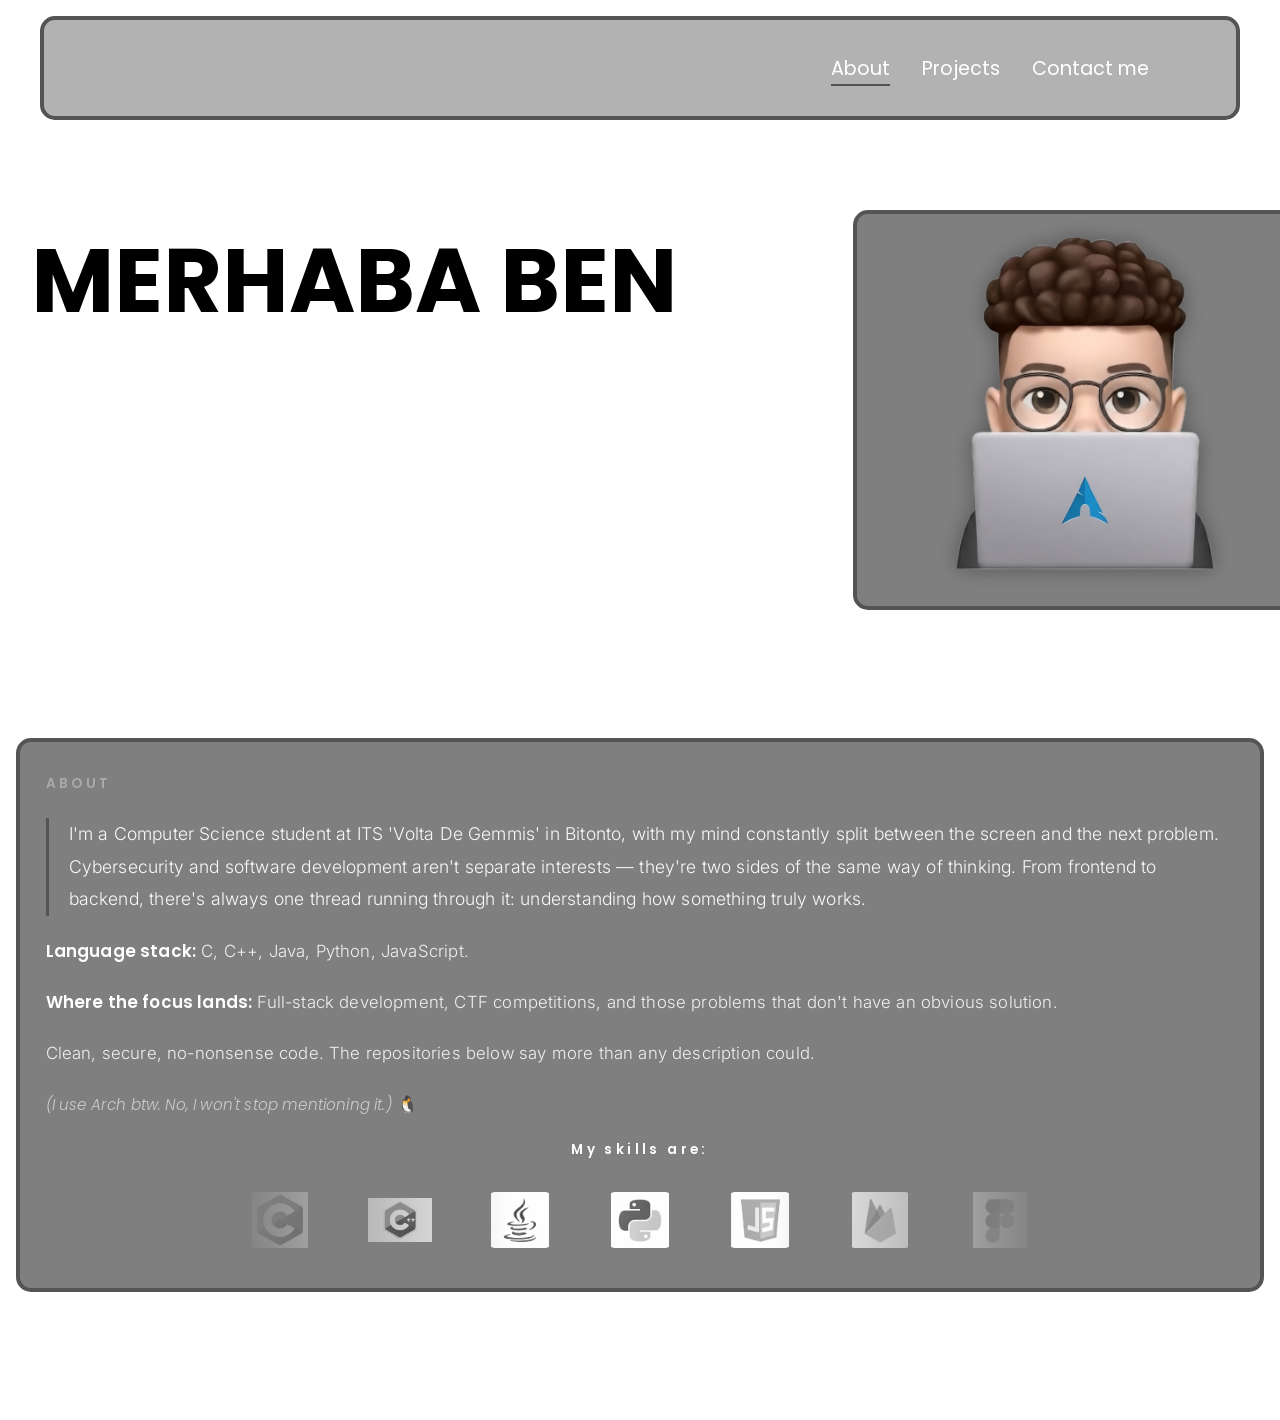
==== index.html @ 6392d59a "Add files via upload" ====
<!DOCTYPE html>
<html lang="en">
<head>
    <meta charset="UTF-8">
    <meta name="viewport" content="width=device-width, initial-scale=1.0">
    <title>Domenico's Portfolio</title>
    <link rel="stylesheet" href="home/style.css">
</head>
<body>
    <video id="video-bg" src="video_Backround.mp4" autoplay muted loop></video>
    <header>
        <div class="contenitore">
            <a href="" class="foto-profilo" data-cursore="mano">
                <img src="home/immagineFinale.png" alt="foto del mio Profilo" class="nav-foto-profilo">
            </a>
            <nav>
                <ul data-cursore="mano">
                    <li><a href="#about" class="attivo">About</a></li>
                    <li><a href="projects/projects.html">Projects</a></li>
                    <li><a href="contact/contact.html">Contact me</a></li>
                </ul>
            </nav>
        </div>
    </header>
    <main data-cursore="scendi" class="elemento">
        <div class="contenitore-principale">
            <div id="saluto">
                <div id="parole">
                    <div class="parola">MERHABA BEN</div>
                    <div class="parola">OI, EU SOU</div>
                    <div class="parola">HALLO, ICH BIN</div>
                    <div class="parola">BONJOUR JE SUIS</div>
                    <div class="parola">HOLA SOY</div>
                    <div class="parola">HELLO I'M</div>
                    <div class="parola">CIAO SONO</div>
                </div>
                <div id="nome">DOMENICO<span id="a-capo"></span>SAVINO!</div>
            </div>
            <div class="immagine-main">                
                <img src="home/immagineFinale.png" alt="foto del mio Profilo" class="foto-profilo-main">
            </div>
        </div>
    </main>
    <div class="cursori">
        <img src="/cursors/cursor-svgrepo-com.svg" alt="cursore" class="cursore">
    </div>
    <section id="about" class="elemento">
        <h3>ABOUT</h3>
        <p>I'm a Computer Science student at ITS 'Volta De Gemmis' in Bitonto, with my mind constantly split between the screen and the next problem. Cybersecurity and software development aren't separate interests — they're two sides of the same way of thinking. From frontend to backend, there's always one thread running through it: understanding how something truly works.</p>
        <p><strong>Language stack:</strong> C, C++, Java, Python, JavaScript.</p>
        <p><strong>Where the focus lands:</strong> Full-stack development, CTF competitions, and those problems that don't have an obvious solution.</p>
        <p>Clean, secure, no-nonsense code. The repositories below say more than any description could.</p>
        <p><em>(I use Arch btw. No, I won't stop mentioning it.)</em> 🐧</p>
        <h3>My skills are:</h3>
        <div class="scroller">
            <div class="scroller-interno">
                <img src="home/fotoC.png" alt="Logo C">
                <img src="home/c++.png" alt="Logo C++">
                <img src="home/java.png" alt="Logo Java">
                <img src="home/python.png" alt="Logo Python">
                <img src="home/js.png" alt="Logo JavaScript">
                <img src="home/firebase.png" alt="Logo Firebase">
                <img src="home/figma.png" alt="Logo Figma">
                <img src="home/tailwind-css-logo.webp" alt="Logo Tailwind CSS">
                <img src="home/HTML.webp" alt="Logo HTML">
                <img src="home/CSS.webp" alt="Logo CSS">
            </div>
            <div aria-hidden class="scroller-interno">
                <img src="home/fotoC.png" alt="Logo C">
                <img src="home/c++.png" alt="Logo C++">
                <img src="home/java.png" alt="Logo Java">
                <img src="home/python.png" alt="Logo Python">
                <img src="home/js.png" alt="Logo JavaScript">
                <img src="home/firebase.png" alt="Logo Firebase">
                <img src="home/figma.png" alt="Logo Figma">
                <img src="home/tailwind-css-logo.webp" alt="Logo Tailwind CSS">
                <img src="home/HTML.webp" alt="Logo HTML">
                <img src="home/CSS.webp" alt="Logo CSS">
            </div>
        </div>
    </section>
    <script src="home/script.js"></script>
</body>
</html>
---- home/style.css ----
@import url('https://fonts.googleapis.com/css2?family=Inter:wght@300;400;700&family=Poppins:wght@600;800&display=swap');

* {
   margin: 0;
   padding: 0;
   box-sizing: border-box;
   font-family: "Poppins", sans-serif;
   cursor: none;
}

::-webkit-scrollbar {
    display: none;
}

html, body {
    -ms-overflow-style: none;
    scrollbar-width: none;
}

::selection {
    color: #fff;
    background-color: #545454;
}

#video-bg {
   position: fixed;
   width: 100%;
   height: 100%;
   object-fit: cover;
   z-index: -1;
   top: 0;
   left: 0;
}

header{
   display: flex;
   justify-content: center;
   position: sticky;
   margin-top: 1rem;
   top: -1rem;
   z-index: 9999;
}

.contenitore {
    max-width: 75rem;
    background-color: rgba(0, 0, 0, 0.3); 
    backdrop-filter: blur(12px);
    -webkit-backdrop-filter: blur(12px);
    border-radius: 0.938rem;
    border: 4px solid #545454;
    width: 100%;
    padding: 1rem 0;
    display: flex;
}

nav {
   width: 90%;
   max-width: 1200px;
   height: 4rem;
   display: flex;
   justify-content:flex-end;
   align-items: center;
}

.foto-profilo{
   padding-left: 2rem;
}

.nav-foto-profilo {
   border-radius: 50%;
   border: 3px solid #545454;
   width: 4rem;
   object-fit: cover;
   display: none;
}

.nav-foto-profilo.animata {
    display: block;
    animation: apparizione 0.6s cubic-bezier(0.34, 1.56, 0.64, 1) forwards;
}

ul {
    list-style-type: none;
    display: flex;
    gap: 2rem;
}

ul a {
    text-decoration: none;
    color: #fff;
    font-size: 1.2rem;
    transition: opacity 0.3s ease;
}

ul a:hover { opacity: 0.8; }

ul a.attivo {
    border-bottom: 2px solid #545454;
    padding-bottom: 2px;
}

.contenitore-principale{
   z-index: 9999;
   padding-top: 10vh;
   padding-left: 5vw;
   display: flex;
   justify-content: center;
}

#saluto {
   text-transform: uppercase;
   font-size:90px;
   margin-left: -1.5rem;
   font-weight:bold;
   width: fit-content;
}

#parole {
   height: 150px;
   overflow: hidden;   
}

#nome {
   width: fit-content;
   text-transform: uppercase;
   font-size: 120px;
   font-weight: bold;
   color: #fff;
   line-height: 1;
}

#a-capo {
   display: block;
}

.parola{
   background-color: #fff;
   width: fit-content;
   padding: 4px 12px;
   border-radius: 0.938rem;
   height: 141px;
   margin-bottom: 141px;
   white-space: nowrap;
}

#parole .parola:first-child{
   animation: show 10s linear infinite;
}

.foto-profilo-main {
   filter: drop-shadow(0 0 10px #545454);
   width: 27.5rem;
   height: 27.5rem;
   margin-top: -7%;
   margin-left: 2%;
   transition: filter 0.4s ease, transform 0.4s ease;
}

.immagine-main{
   border: 4px solid #545454;
   background-color: rgba(0, 0, 0, 0.5);
   height: 25rem;
   border-radius: 0.938rem;
   margin-left: 2%;
}

.foto-profilo-main:hover {
   transform: scale(1.03);
   filter: drop-shadow(0 0 25px rgba(255, 255, 255, 0.4));
}

.cursori{
   top:0;
   left: 0;
   position: fixed;
   z-index: 10000;
   pointer-events: none;
   opacity: 0;
   transition: opacity 500ms ease;
}

body:hover > .cursori{
   opacity: 1;
}

.cursore {
   transition: opacity 200ms ease;
}

.cursore.cambia {
   opacity: 0;
}

.elemento {
    opacity: 0;
    transform: translateY(50px);
    transition: all 0.8s ease;
}

.elemento.visibile{
    opacity: 1;
    transform: translateY(0);
}

#about {
    background-color: rgba(0, 0, 0, 0.5);
    border-radius: 0.938rem;
    border: 4px solid #545454;
    max-width: 78rem;
    margin: 8rem auto;
    padding: 2rem 2%;
    display: flex;
    flex-direction: column;
    gap: 1.25rem;
    scroll-margin-top: 6rem;
}

#about h3 {
    font-family: "Poppins", sans-serif;
    font-size: 0.85rem;
    font-weight: 600;
    letter-spacing: 0.25em;
    color: #aaa;
    margin-bottom: 0.25rem;
}

#about p {
    font-family: "Inter", sans-serif;
    font-size: 1.05rem;
    font-weight: 300;
    line-height: 1.85;
    color: rgba(255, 255, 255, 0.88);
    letter-spacing: 0.01em;
}

#about p:first-of-type{
    font-size: 1.1rem;
    color: rgba(255, 255, 255, 0.95);
    border-left: 3px solid #545454;
    padding-left: 1.25rem;
}

#about strong {
    font-family: "Poppins", sans-serif;
    font-weight: 600;
    color: #fff;
}

#about em {
    font-style: italic;
    color: rgba(255, 255, 255, 0.6);
    font-size: 0.95rem;
}

#about h3:last-of-type {
    color: #fff;
    text-align: center;
}

.scroller {
    display: flex;
    overflow: hidden;
    width: 100%;
    max-width: 50rem;
    margin: 0 auto;
    -webkit-mask-image: linear-gradient(
        to right,
        transparent,
        rgba(0, 0, 0, 1),
        rgba(0, 0, 0, 1),
        transparent
    );
    mask-image: linear-gradient(
        to right,
        transparent,
        rgba(0, 0, 0, 1),
        rgba(0, 0, 0, 1),
        transparent
    );
}

.scroller-interno {
    display: flex;
    gap: 2.5rem;
    align-items: center;
    animation: scorrimento 20s infinite linear;
    padding-right: 2.5rem;
}

.scroller-interno img {
    flex: 0 0 5rem;
    border-radius: 0.938rem;
    height: 4.5rem;
    width: 4.5rem;
    object-fit: contain;
    padding: 0.5rem;
    filter: grayscale(100%);
    transition: filter 0.3s ease, transform 0.3s ease;
}

.scroller-interno img:hover {
    filter: grayscale(0%);
    transform: scale(1.1);
}

@media (max-width: 1024px) {
    #about {
        margin: 3rem 1.5rem;
        padding: 2.5rem 2rem;
    }
}

@media (max-width: 768px) {
    #about {
        margin: 2rem 1rem;
        padding: 2rem 1.5rem;
        gap: 1rem;
    }

    #about p {
        font-size: 0.97rem;
        line-height: 1.75;
    }

    #about p:first-of-type {
        font-size: 1rem;
    }
}

@keyframes scorrimento {
    from {translate: 0;}
    to {translate: -100%;}
}

@keyframes apparizione {
    0%   { transform: scale(0.3); opacity: 0; }
    60%  { transform: scale(1.15); opacity: 1; }
    100% { transform: scale(1); opacity: 1; }
}

@keyframes apparenza-testo {
   from {
       opacity: 0;
       transform: translateY(20px);
   }
   to {
       opacity: 1;
       transform: translateY(0);
   }
}

@keyframes show {
 0% { margin-top: -1974px; }
 2% { margin-top: -1692px; }
 14% { margin-top: -1692px; }
 17% { margin-top: -1410px; }
 28% { margin-top: -1410px; }
 31% { margin-top: -1128px; }
 43% { margin-top: -1128px; }
 46% { margin-top: -846px; }
 57% { margin-top: -846px; }
 60% { margin-top: -564px; }
 71% { margin-top: -564px; }
 74% { margin-top: -282px; }
 85% { margin-top: -282px; }
 88% { margin-top: 0px; }
 99.99% { margin-top: 0px; }
 100% { margin-top: -1974px; }
}


@media (hover: none) and (pointer: coarse) {
   .cursori {
       display: none !important;
   }
   * {
       cursor: auto !important;
   }
}

@media (max-width: 1024px) {
   .contenitore {
       width: 95%;
   }

   .contenitore-principale {
       flex-direction: column;
       align-items: center;
       justify-content: center;
       padding-left: 0;
       padding-top: 5vh;
   }

   #saluto {
       margin-left: 0;
       font-size: 60px;
       display: flex;
       flex-direction: column;
       align-items: center;
   }

   #nome {
       font-size: 80px;
       text-align: center;
       width: 100%;
   }

   #parole {
       height: 100px;
   }

   .parola {
       height: 94px;
       margin-bottom: 94px;
       margin-left: auto;
       margin-right: auto;
       padding: 4px 16px;
   }

   #parole .parola:first-child {
       animation: show-tablet 10s linear infinite;
   }

   .immagine-main {
       margin-left: 0;
       margin-top: 5rem;
       width: 20rem;
       height: 20rem;
       display: flex;
       justify-content: center;
       align-items: center;
   }

   .foto-profilo-main {
       width: 22rem;
       height: 22rem;
       margin-top: 0rem;
       margin-left: 0;
   }
}

@media (max-width: 768px) {
   header {
       margin-top: 0.5rem;
       top: 0;
   }

   .contenitore {
       flex-direction: column;
       align-items: center;
       padding: 1.5rem 1rem;
       gap: 1.5rem;
   }

   .foto-profilo {
       padding-left: 0;
   }

   nav {
       width: 100%;
       justify-content: center;
       height: auto;
   }

   ul {
       gap: 1.2rem;
       flex-wrap: wrap;
       justify-content: center;
   }

   ul a {
       font-size: 1rem;
   }

   .contenitore-principale {
       padding-top: 2vh;
       display: flex;
       justify-content: center;
   }

   #saluto {
       font-size: 36px;
   }

   #nome {
       font-size: 48px;
   }

   #parole {
       height: 60px;
   }

   .parola {
       height: 56px;
       margin-bottom: 56px;
       padding: 2px 12px;
   }

   #parole .parola:first-child {
       animation: show-mobile 10s linear infinite;
   }

   .immagine-main {
       width: 16rem;
       height: 16rem;
       margin-top: 3.5rem;
   }

   .foto-profilo-main {
       width: 18rem;
       height: 18rem;
       margin-top: 0rem;
   }
}

@keyframes show-tablet {
   0% { margin-top: -1316px; }
   2% { margin-top: -1128px; }
   14% { margin-top: -1128px; }
   17% { margin-top: -940px; }
   28% { margin-top: -940px; }
   31% { margin-top: -752px; }
   43% { margin-top: -752px; }
   46% { margin-top: -564px; }
   57% { margin-top: -564px; }
   60% { margin-top: -376px; }
   71% { margin-top: -376px; }
   74% { margin-top: -188px; }
   85% { margin-top: -188px; }
   88% { margin-top: 0px; }
   99.99% { margin-top: 0px; }
   100% { margin-top: -1316px; }
}

@keyframes show-mobile {
   0% { margin-top: -784px; }
   2% { margin-top: -672px; }
   14% { margin-top: -672px; }
   17% { margin-top: -560px; }
   28% { margin-top: -560px; }
   31% { margin-top: -448px; }
   43% { margin-top: -448px; }
   46% { margin-top: -336px; }
   57% { margin-top: -336px; }
   60% { margin-top: -224px; }
   71% { margin-top: -224px; }
   74% { margin-top: -112px; }
   85% { margin-top: -112px; }
   88% { margin-top: 0px; }
   99.99% { margin-top: 0px; }
   100% { margin-top: -784px; }
}
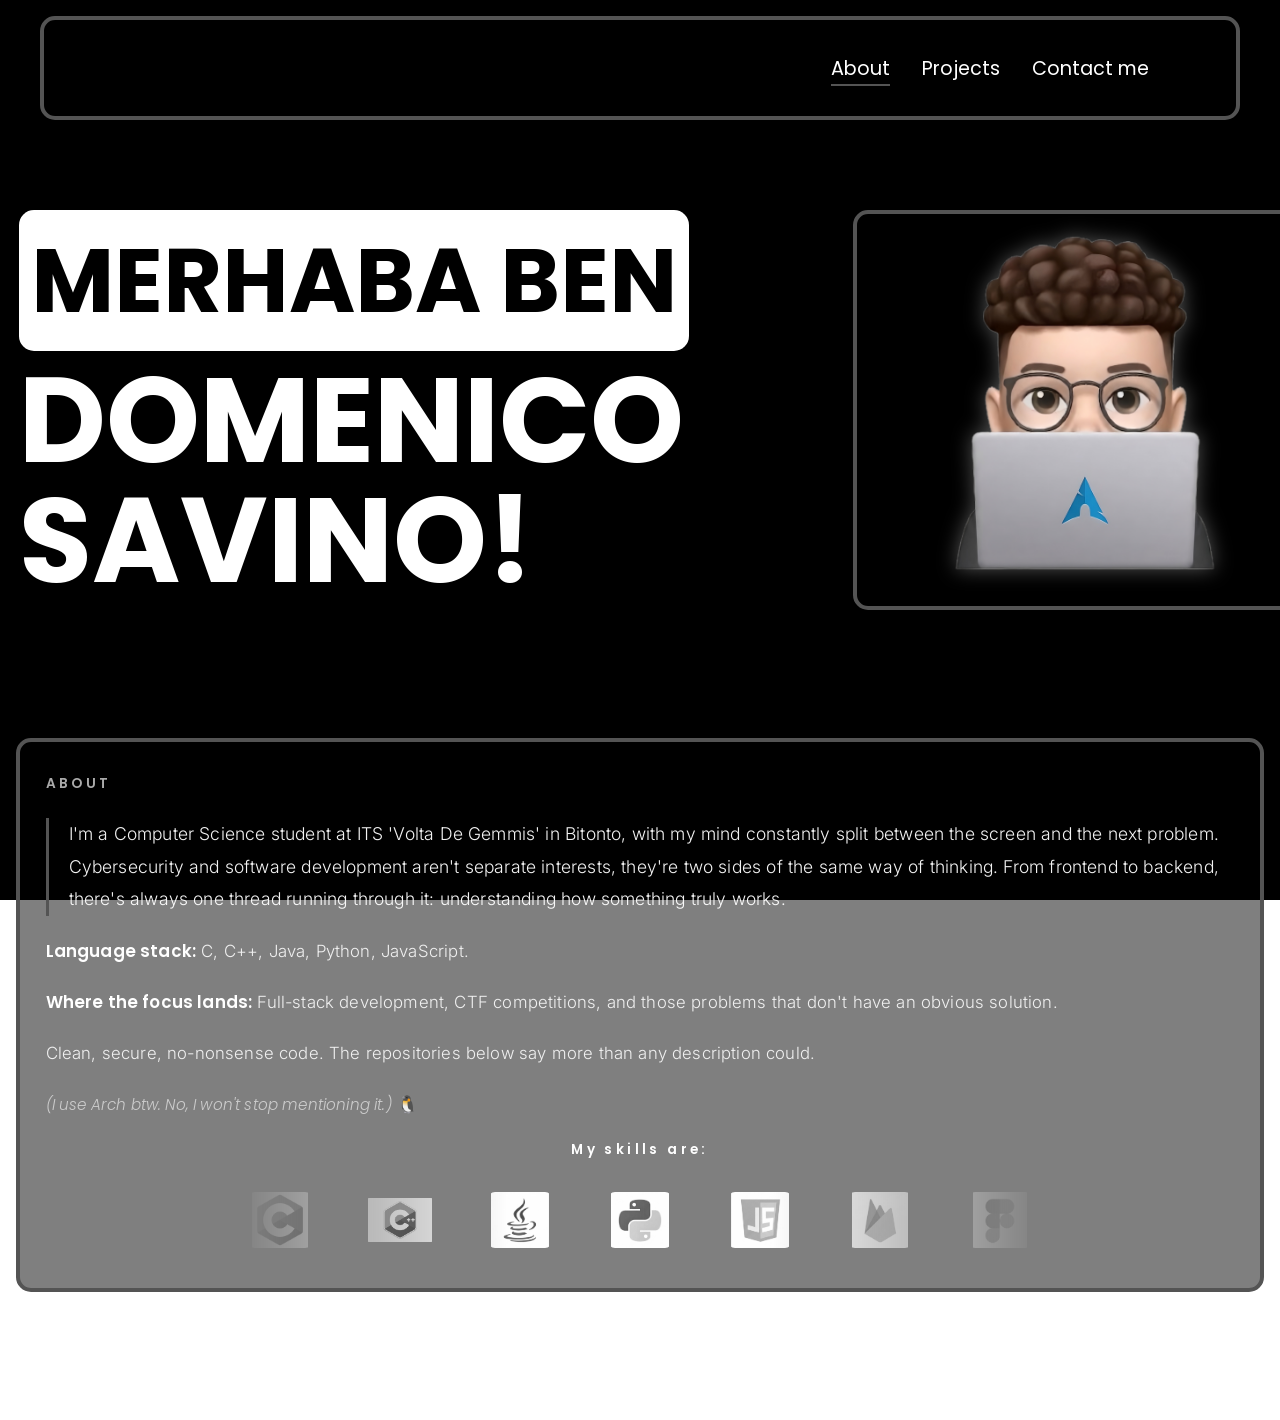
==== commit 888cc36d: "Update index.html" ====
--- a/index.html
+++ b/index.html
@@ -7,7 +7,7 @@
     <link rel="stylesheet" href="home/style.css">
 </head>
 <body>
-    <video id="video-bg" src="video_Backround.mp4" autoplay muted loop></video>
+    <video id="video-bg" src="video_Background.mp4" autoplay muted loop playsinline poster="primo-frame.jpg"></video>
     <header>
         <div class="contenitore">
             <a href="" class="foto-profilo" data-cursore="mano">
@@ -46,7 +46,7 @@
     </div>
     <section id="about" class="elemento">
         <h3>ABOUT</h3>
-        <p>I'm a Computer Science student at ITS 'Volta De Gemmis' in Bitonto, with my mind constantly split between the screen and the next problem. Cybersecurity and software development aren't separate interests — they're two sides of the same way of thinking. From frontend to backend, there's always one thread running through it: understanding how something truly works.</p>
+        <p>I'm a Computer Science student at ITS 'Volta De Gemmis' in Bitonto, with my mind constantly split between the screen and the next problem. Cybersecurity and software development aren't separate interests, they're two sides of the same way of thinking. From frontend to backend, there's always one thread running through it: understanding how something truly works.</p>
         <p><strong>Language stack:</strong> C, C++, Java, Python, JavaScript.</p>
         <p><strong>Where the focus lands:</strong> Full-stack development, CTF competitions, and those problems that don't have an obvious solution.</p>
         <p>Clean, secure, no-nonsense code. The repositories below say more than any description could.</p>
@@ -81,4 +81,4 @@
     </section>
     <script src="home/script.js"></script>
 </body>
-</html>+</html>
--- a/home/style.css
+++ b/home/style.css
@@ -1,552 +1,668 @@
-@import url('https://fonts.googleapis.com/css2?family=Inter:wght@300;400;700&family=Poppins:wght@600;800&display=swap');
+@import url("https://fonts.googleapis.com/css2?family=Inter:wght@300;400;700&family=Poppins:wght@600;800&display=swap");
 
 * {
-   margin: 0;
-   padding: 0;
-   box-sizing: border-box;
-   font-family: "Poppins", sans-serif;
-   cursor: none;
+	margin: 0;
+	padding: 0;
+	box-sizing: border-box;
+	font-family: "Poppins", sans-serif;
+	cursor: none;
 }
 
 ::-webkit-scrollbar {
-    display: none;
-}
-
-html, body {
-    -ms-overflow-style: none;
-    scrollbar-width: none;
+	display: none;
+}
+
+html,
+body {
+	-ms-overflow-style: none;
+	scrollbar-width: none;
 }
 
 ::selection {
-    color: #fff;
-    background-color: #545454;
+	color: #fff;
+	background-color: #545454;
 }
 
 #video-bg {
-   position: fixed;
-   width: 100%;
-   height: 100%;
-   object-fit: cover;
-   z-index: -1;
-   top: 0;
-   left: 0;
-}
-
-header{
-   display: flex;
-   justify-content: center;
-   position: sticky;
-   margin-top: 1rem;
-   top: -1rem;
-   z-index: 9999;
+	background-color: #000000;
+	position: fixed;
+	width: 100%;
+	height: 100%;
+	object-fit: cover;
+	z-index: -1;
+	top: 0;
+	left: 0;
+	transform: translateZ(0);
+	-webkit-transform: translateZ(0);
+	backface-visibility: hidden;
+	-webkit-backface-visibility: hidden;
+}
+
+header {
+	display: flex;
+	justify-content: center;
+	position: sticky;
+	margin-top: 1rem;
+	top: -1rem;
+	z-index: 9999;
 }
 
 .contenitore {
-    max-width: 75rem;
-    background-color: rgba(0, 0, 0, 0.3); 
-    backdrop-filter: blur(12px);
-    -webkit-backdrop-filter: blur(12px);
-    border-radius: 0.938rem;
-    border: 4px solid #545454;
-    width: 100%;
-    padding: 1rem 0;
-    display: flex;
+	max-width: 75rem;
+	background-color: rgba(0, 0, 0, 0.3);
+	backdrop-filter: blur(12px);
+	-webkit-backdrop-filter: blur(12px);
+	border-radius: 0.938rem;
+	border: 4px solid #545454;
+	width: 100%;
+	padding: 1rem 0;
+	display: flex;
 }
 
 nav {
-   width: 90%;
-   max-width: 1200px;
-   height: 4rem;
-   display: flex;
-   justify-content:flex-end;
-   align-items: center;
-}
-
-.foto-profilo{
-   padding-left: 2rem;
+	width: 90%;
+	max-width: 1200px;
+	height: 4rem;
+	display: flex;
+	justify-content: flex-end;
+	align-items: center;
+}
+
+.foto-profilo {
+	padding-left: 2rem;
 }
 
 .nav-foto-profilo {
-   border-radius: 50%;
-   border: 3px solid #545454;
-   width: 4rem;
-   object-fit: cover;
-   display: none;
+	border-radius: 50%;
+	border: 3px solid #545454;
+	width: 4rem;
+	object-fit: cover;
+	display: none;
 }
 
 .nav-foto-profilo.animata {
-    display: block;
-    animation: apparizione 0.6s cubic-bezier(0.34, 1.56, 0.64, 1) forwards;
+	display: block;
+	animation: apparizione 0.6s cubic-bezier(0.34, 1.56, 0.64, 1) forwards;
 }
 
 ul {
-    list-style-type: none;
-    display: flex;
-    gap: 2rem;
+	list-style-type: none;
+	display: flex;
+	gap: 2rem;
 }
 
 ul a {
-    text-decoration: none;
-    color: #fff;
-    font-size: 1.2rem;
-    transition: opacity 0.3s ease;
-}
-
-ul a:hover { opacity: 0.8; }
+	text-decoration: none;
+	color: #fff;
+	font-size: 1.2rem;
+	transition: opacity 0.3s ease;
+}
+
+ul a:hover {
+	opacity: 0.8;
+}
 
 ul a.attivo {
-    border-bottom: 2px solid #545454;
-    padding-bottom: 2px;
-}
-
-.contenitore-principale{
-   z-index: 9999;
-   padding-top: 10vh;
-   padding-left: 5vw;
-   display: flex;
-   justify-content: center;
+	border-bottom: 2px solid #545454;
+	padding-bottom: 2px;
+}
+
+.contenitore-principale {
+	z-index: 9999;
+	padding-top: 10vh;
+	padding-left: 5vw;
+	display: flex;
+	justify-content: center;
 }
 
 #saluto {
-   text-transform: uppercase;
-   font-size:90px;
-   margin-left: -1.5rem;
-   font-weight:bold;
-   width: fit-content;
+	text-transform: uppercase;
+	font-size: 90px;
+	margin-left: -1.5rem;
+	font-weight: bold;
+	width: fit-content;
 }
 
 #parole {
-   height: 150px;
-   overflow: hidden;   
+	height: 150px;
+	overflow: hidden;
 }
 
 #nome {
-   width: fit-content;
-   text-transform: uppercase;
-   font-size: 120px;
-   font-weight: bold;
-   color: #fff;
-   line-height: 1;
+	width: fit-content;
+	text-transform: uppercase;
+	font-size: 120px;
+	font-weight: bold;
+	color: #fff;
+	line-height: 1;
 }
 
 #a-capo {
-   display: block;
-}
-
-.parola{
-   background-color: #fff;
-   width: fit-content;
-   padding: 4px 12px;
-   border-radius: 0.938rem;
-   height: 141px;
-   margin-bottom: 141px;
-   white-space: nowrap;
-}
-
-#parole .parola:first-child{
-   animation: show 10s linear infinite;
+	display: block;
+}
+
+.parola {
+	background-color: #fff;
+	width: fit-content;
+	padding: 4px 12px;
+	border-radius: 0.938rem;
+	height: 141px;
+	margin-bottom: 141px;
+	white-space: nowrap;
+}
+
+#parole .parola:first-child {
+	animation: show 10s linear infinite;
 }
 
 .foto-profilo-main {
-   filter: drop-shadow(0 0 10px #545454);
-   width: 27.5rem;
-   height: 27.5rem;
-   margin-top: -7%;
-   margin-left: 2%;
-   transition: filter 0.4s ease, transform 0.4s ease;
-}
-
-.immagine-main{
-   border: 4px solid #545454;
-   background-color: rgba(0, 0, 0, 0.5);
-   height: 25rem;
-   border-radius: 0.938rem;
-   margin-left: 2%;
+	filter: drop-shadow(0 0 10px #545454);
+	width: 27.5rem;
+	height: 27.5rem;
+	margin-top: -7%;
+	margin-left: 2%;
+	transition:
+		filter 0.4s ease,
+		transform 0.4s ease;
+}
+
+.immagine-main {
+	border: 4px solid #545454;
+	background-color: rgba(0, 0, 0, 0.5);
+	height: 25rem;
+	border-radius: 0.938rem;
+	margin-left: 2%;
 }
 
 .foto-profilo-main:hover {
-   transform: scale(1.03);
-   filter: drop-shadow(0 0 25px rgba(255, 255, 255, 0.4));
-}
-
-.cursori{
-   top:0;
-   left: 0;
-   position: fixed;
-   z-index: 10000;
-   pointer-events: none;
-   opacity: 0;
-   transition: opacity 500ms ease;
-}
-
-body:hover > .cursori{
-   opacity: 1;
+	transform: scale(1.03);
+	filter: drop-shadow(0 0 25px rgba(255, 255, 255, 0.4));
+}
+
+.cursori {
+	top: 0;
+	left: 0;
+	position: fixed;
+	z-index: 10000;
+	pointer-events: none;
+	opacity: 0;
+	transition: opacity 500ms ease;
+}
+
+body:hover > .cursori {
+	opacity: 1;
 }
 
 .cursore {
-   transition: opacity 200ms ease;
+	transition: opacity 200ms ease;
 }
 
 .cursore.cambia {
-   opacity: 0;
+	opacity: 0;
 }
 
 .elemento {
-    opacity: 0;
-    transform: translateY(50px);
-    transition: all 0.8s ease;
-}
-
-.elemento.visibile{
-    opacity: 1;
-    transform: translateY(0);
+	opacity: 0;
+	transform: translateY(50px);
+	transition: all 0.8s ease;
+}
+
+.elemento.visibile {
+	opacity: 1;
+	transform: translateY(0);
 }
 
 #about {
-    background-color: rgba(0, 0, 0, 0.5);
-    border-radius: 0.938rem;
-    border: 4px solid #545454;
-    max-width: 78rem;
-    margin: 8rem auto;
-    padding: 2rem 2%;
-    display: flex;
-    flex-direction: column;
-    gap: 1.25rem;
-    scroll-margin-top: 6rem;
+	background-color: rgba(0, 0, 0, 0.5);
+	border-radius: 0.938rem;
+	border: 4px solid #545454;
+	max-width: 78rem;
+	margin: 8rem auto;
+	padding: 2rem 2%;
+	display: flex;
+	flex-direction: column;
+	gap: 1.25rem;
+	scroll-margin-top: 6rem;
 }
 
 #about h3 {
-    font-family: "Poppins", sans-serif;
-    font-size: 0.85rem;
-    font-weight: 600;
-    letter-spacing: 0.25em;
-    color: #aaa;
-    margin-bottom: 0.25rem;
+	font-family: "Poppins", sans-serif;
+	font-size: 0.85rem;
+	font-weight: 600;
+	letter-spacing: 0.25em;
+	color: #aaa;
+	margin-bottom: 0.25rem;
 }
 
 #about p {
-    font-family: "Inter", sans-serif;
-    font-size: 1.05rem;
-    font-weight: 300;
-    line-height: 1.85;
-    color: rgba(255, 255, 255, 0.88);
-    letter-spacing: 0.01em;
-}
-
-#about p:first-of-type{
-    font-size: 1.1rem;
-    color: rgba(255, 255, 255, 0.95);
-    border-left: 3px solid #545454;
-    padding-left: 1.25rem;
+	font-family: "Inter", sans-serif;
+	font-size: 1.05rem;
+	font-weight: 300;
+	line-height: 1.85;
+	color: rgba(255, 255, 255, 0.88);
+	letter-spacing: 0.01em;
+}
+
+#about p:first-of-type {
+	font-size: 1.1rem;
+	color: rgba(255, 255, 255, 0.95);
+	border-left: 3px solid #545454;
+	padding-left: 1.25rem;
 }
 
 #about strong {
-    font-family: "Poppins", sans-serif;
-    font-weight: 600;
-    color: #fff;
+	font-family: "Poppins", sans-serif;
+	font-weight: 600;
+	color: #fff;
 }
 
 #about em {
-    font-style: italic;
-    color: rgba(255, 255, 255, 0.6);
-    font-size: 0.95rem;
+	font-style: italic;
+	color: rgba(255, 255, 255, 0.6);
+	font-size: 0.95rem;
 }
 
 #about h3:last-of-type {
-    color: #fff;
-    text-align: center;
+	color: #fff;
+	text-align: center;
 }
 
 .scroller {
-    display: flex;
-    overflow: hidden;
-    width: 100%;
-    max-width: 50rem;
-    margin: 0 auto;
-    -webkit-mask-image: linear-gradient(
-        to right,
-        transparent,
-        rgba(0, 0, 0, 1),
-        rgba(0, 0, 0, 1),
-        transparent
-    );
-    mask-image: linear-gradient(
-        to right,
-        transparent,
-        rgba(0, 0, 0, 1),
-        rgba(0, 0, 0, 1),
-        transparent
-    );
+	display: flex;
+	overflow: hidden;
+	width: 100%;
+	max-width: 50rem;
+	margin: 0 auto;
+	-webkit-mask-image: linear-gradient(
+		to right,
+		transparent,
+		rgba(0, 0, 0, 1),
+		rgba(0, 0, 0, 1),
+		transparent
+	);
+	mask-image: linear-gradient(
+		to right,
+		transparent,
+		rgba(0, 0, 0, 1),
+		rgba(0, 0, 0, 1),
+		transparent
+	);
 }
 
 .scroller-interno {
-    display: flex;
-    gap: 2.5rem;
-    align-items: center;
-    animation: scorrimento 20s infinite linear;
-    padding-right: 2.5rem;
+	display: flex;
+	gap: 2.5rem;
+	align-items: center;
+	animation: scorrimento 20s infinite linear;
+	padding-right: 2.5rem;
 }
 
 .scroller-interno img {
-    flex: 0 0 5rem;
-    border-radius: 0.938rem;
-    height: 4.5rem;
-    width: 4.5rem;
-    object-fit: contain;
-    padding: 0.5rem;
-    filter: grayscale(100%);
-    transition: filter 0.3s ease, transform 0.3s ease;
+	flex: 0 0 5rem;
+	border-radius: 0.938rem;
+	height: 4.5rem;
+	width: 4.5rem;
+	object-fit: contain;
+	padding: 0.5rem;
+	filter: grayscale(100%);
+	transition:
+		filter 0.3s ease,
+		transform 0.3s ease;
 }
 
 .scroller-interno img:hover {
-    filter: grayscale(0%);
-    transform: scale(1.1);
+	filter: grayscale(0%);
+	transform: scale(1.1);
+}
+
+@keyframes scorrimento {
+	from {
+		translate: 0;
+	}
+	to {
+		translate: -100%;
+	}
+}
+
+@keyframes apparizione {
+	0% {
+		transform: scale(0.3);
+		opacity: 0;
+	}
+	60% {
+		transform: scale(1.15);
+		opacity: 1;
+	}
+	100% {
+		transform: scale(1);
+		opacity: 1;
+	}
+}
+
+@keyframes apparenza-testo {
+	from {
+		opacity: 0;
+		transform: translateY(20px);
+	}
+	to {
+		opacity: 1;
+		transform: translateY(0);
+	}
+}
+
+@keyframes show {
+	0% {
+		margin-top: -1974px;
+	}
+	2% {
+		margin-top: -1692px;
+	}
+	14% {
+		margin-top: -1692px;
+	}
+	17% {
+		margin-top: -1410px;
+	}
+	28% {
+		margin-top: -1410px;
+	}
+	31% {
+		margin-top: -1128px;
+	}
+	43% {
+		margin-top: -1128px;
+	}
+	46% {
+		margin-top: -846px;
+	}
+	57% {
+		margin-top: -846px;
+	}
+	60% {
+		margin-top: -564px;
+	}
+	71% {
+		margin-top: -564px;
+	}
+	74% {
+		margin-top: -282px;
+	}
+	85% {
+		margin-top: -282px;
+	}
+	88% {
+		margin-top: 0px;
+	}
+	99.99% {
+		margin-top: 0px;
+	}
+	100% {
+		margin-top: -1974px;
+	}
+}
+
+@keyframes show-tablet {
+	0% {
+		margin-top: -1316px;
+	}
+	2% {
+		margin-top: -1128px;
+	}
+	14% {
+		margin-top: -1128px;
+	}
+	17% {
+		margin-top: -940px;
+	}
+	28% {
+		margin-top: -940px;
+	}
+	31% {
+		margin-top: -752px;
+	}
+	43% {
+		margin-top: -752px;
+	}
+	46% {
+		margin-top: -564px;
+	}
+	57% {
+		margin-top: -564px;
+	}
+	60% {
+		margin-top: -376px;
+	}
+	71% {
+		margin-top: -376px;
+	}
+	74% {
+		margin-top: -188px;
+	}
+	85% {
+		margin-top: -188px;
+	}
+	88% {
+		margin-top: 0px;
+	}
+	99.99% {
+		margin-top: 0px;
+	}
+	100% {
+		margin-top: -1316px;
+	}
+}
+
+@keyframes show-mobile {
+	0% {
+		margin-top: -784px;
+	}
+	2% {
+		margin-top: -672px;
+	}
+	14% {
+		margin-top: -672px;
+	}
+	17% {
+		margin-top: -560px;
+	}
+	28% {
+		margin-top: -560px;
+	}
+	31% {
+		margin-top: -448px;
+	}
+	43% {
+		margin-top: -448px;
+	}
+	46% {
+		margin-top: -336px;
+	}
+	57% {
+		margin-top: -336px;
+	}
+	60% {
+		margin-top: -224px;
+	}
+	71% {
+		margin-top: -224px;
+	}
+	74% {
+		margin-top: -112px;
+	}
+	85% {
+		margin-top: -112px;
+	}
+	88% {
+		margin-top: 0px;
+	}
+	99.99% {
+		margin-top: 0px;
+	}
+	100% {
+		margin-top: -784px;
+	}
+}
+
+@media (hover: none) and (pointer: coarse) {
+	.cursori {
+		display: none !important;
+	}
+	* {
+		cursor: auto !important;
+	}
 }
 
 @media (max-width: 1024px) {
-    #about {
-        margin: 3rem 1.5rem;
-        padding: 2.5rem 2rem;
-    }
+	#about {
+		margin: 3rem 1.5rem;
+		padding: 2.5rem 2rem;
+	}
+
+	.contenitore {
+		width: 95%;
+	}
+
+	.contenitore-principale {
+		flex-direction: column;
+		align-items: center;
+		justify-content: center;
+		padding-left: 0;
+		padding-top: 5vh;
+	}
+
+	#saluto {
+		margin-left: 0;
+		font-size: 60px;
+		display: flex;
+		flex-direction: column;
+		align-items: center;
+	}
+
+	#nome {
+		font-size: 80px;
+		text-align: center;
+		width: 100%;
+	}
+
+	#parole {
+		height: 100px;
+	}
+
+	.parola {
+		height: 94px;
+		margin-bottom: 94px;
+		margin-left: auto;
+		margin-right: auto;
+		padding: 4px 16px;
+	}
+
+	#parole .parola:first-child {
+		animation: show-tablet 10s linear infinite;
+	}
+
+	.immagine-main {
+		margin-left: 0;
+		margin-top: 5rem;
+		width: 20rem;
+		height: 20rem;
+		display: flex;
+		justify-content: center;
+		align-items: center;
+	}
+
+	.foto-profilo-main {
+		width: 22rem;
+		height: 22rem;
+		margin-top: 0rem;
+		margin-left: 0;
+	}
 }
 
 @media (max-width: 768px) {
-    #about {
-        margin: 2rem 1rem;
-        padding: 2rem 1.5rem;
-        gap: 1rem;
-    }
-
-    #about p {
-        font-size: 0.97rem;
-        line-height: 1.75;
-    }
-
-    #about p:first-of-type {
-        font-size: 1rem;
-    }
-}
-
-@keyframes scorrimento {
-    from {translate: 0;}
-    to {translate: -100%;}
-}
-
-@keyframes apparizione {
-    0%   { transform: scale(0.3); opacity: 0; }
-    60%  { transform: scale(1.15); opacity: 1; }
-    100% { transform: scale(1); opacity: 1; }
-}
-
-@keyframes apparenza-testo {
-   from {
-       opacity: 0;
-       transform: translateY(20px);
-   }
-   to {
-       opacity: 1;
-       transform: translateY(0);
-   }
-}
-
-@keyframes show {
- 0% { margin-top: -1974px; }
- 2% { margin-top: -1692px; }
- 14% { margin-top: -1692px; }
- 17% { margin-top: -1410px; }
- 28% { margin-top: -1410px; }
- 31% { margin-top: -1128px; }
- 43% { margin-top: -1128px; }
- 46% { margin-top: -846px; }
- 57% { margin-top: -846px; }
- 60% { margin-top: -564px; }
- 71% { margin-top: -564px; }
- 74% { margin-top: -282px; }
- 85% { margin-top: -282px; }
- 88% { margin-top: 0px; }
- 99.99% { margin-top: 0px; }
- 100% { margin-top: -1974px; }
-}
-
-
-@media (hover: none) and (pointer: coarse) {
-   .cursori {
-       display: none !important;
-   }
-   * {
-       cursor: auto !important;
-   }
-}
-
-@media (max-width: 1024px) {
-   .contenitore {
-       width: 95%;
-   }
-
-   .contenitore-principale {
-       flex-direction: column;
-       align-items: center;
-       justify-content: center;
-       padding-left: 0;
-       padding-top: 5vh;
-   }
-
-   #saluto {
-       margin-left: 0;
-       font-size: 60px;
-       display: flex;
-       flex-direction: column;
-       align-items: center;
-   }
-
-   #nome {
-       font-size: 80px;
-       text-align: center;
-       width: 100%;
-   }
-
-   #parole {
-       height: 100px;
-   }
-
-   .parola {
-       height: 94px;
-       margin-bottom: 94px;
-       margin-left: auto;
-       margin-right: auto;
-       padding: 4px 16px;
-   }
-
-   #parole .parola:first-child {
-       animation: show-tablet 10s linear infinite;
-   }
-
-   .immagine-main {
-       margin-left: 0;
-       margin-top: 5rem;
-       width: 20rem;
-       height: 20rem;
-       display: flex;
-       justify-content: center;
-       align-items: center;
-   }
-
-   .foto-profilo-main {
-       width: 22rem;
-       height: 22rem;
-       margin-top: 0rem;
-       margin-left: 0;
-   }
-}
-
-@media (max-width: 768px) {
-   header {
-       margin-top: 0.5rem;
-       top: 0;
-   }
-
-   .contenitore {
-       flex-direction: column;
-       align-items: center;
-       padding: 1.5rem 1rem;
-       gap: 1.5rem;
-   }
-
-   .foto-profilo {
-       padding-left: 0;
-   }
-
-   nav {
-       width: 100%;
-       justify-content: center;
-       height: auto;
-   }
-
-   ul {
-       gap: 1.2rem;
-       flex-wrap: wrap;
-       justify-content: center;
-   }
-
-   ul a {
-       font-size: 1rem;
-   }
-
-   .contenitore-principale {
-       padding-top: 2vh;
-       display: flex;
-       justify-content: center;
-   }
-
-   #saluto {
-       font-size: 36px;
-   }
-
-   #nome {
-       font-size: 48px;
-   }
-
-   #parole {
-       height: 60px;
-   }
-
-   .parola {
-       height: 56px;
-       margin-bottom: 56px;
-       padding: 2px 12px;
-   }
-
-   #parole .parola:first-child {
-       animation: show-mobile 10s linear infinite;
-   }
-
-   .immagine-main {
-       width: 16rem;
-       height: 16rem;
-       margin-top: 3.5rem;
-   }
-
-   .foto-profilo-main {
-       width: 18rem;
-       height: 18rem;
-       margin-top: 0rem;
-   }
-}
-
-@keyframes show-tablet {
-   0% { margin-top: -1316px; }
-   2% { margin-top: -1128px; }
-   14% { margin-top: -1128px; }
-   17% { margin-top: -940px; }
-   28% { margin-top: -940px; }
-   31% { margin-top: -752px; }
-   43% { margin-top: -752px; }
-   46% { margin-top: -564px; }
-   57% { margin-top: -564px; }
-   60% { margin-top: -376px; }
-   71% { margin-top: -376px; }
-   74% { margin-top: -188px; }
-   85% { margin-top: -188px; }
-   88% { margin-top: 0px; }
-   99.99% { margin-top: 0px; }
-   100% { margin-top: -1316px; }
-}
-
-@keyframes show-mobile {
-   0% { margin-top: -784px; }
-   2% { margin-top: -672px; }
-   14% { margin-top: -672px; }
-   17% { margin-top: -560px; }
-   28% { margin-top: -560px; }
-   31% { margin-top: -448px; }
-   43% { margin-top: -448px; }
-   46% { margin-top: -336px; }
-   57% { margin-top: -336px; }
-   60% { margin-top: -224px; }
-   71% { margin-top: -224px; }
-   74% { margin-top: -112px; }
-   85% { margin-top: -112px; }
-   88% { margin-top: 0px; }
-   99.99% { margin-top: 0px; }
-   100% { margin-top: -784px; }
-}+	#about {
+		margin: 2rem 1rem;
+		padding: 2rem 1.5rem;
+		gap: 1rem;
+	}
+
+	#about p {
+		font-size: 0.97rem;
+		line-height: 1.75;
+	}
+
+	#about p:first-of-type {
+		font-size: 1rem;
+	}
+
+	header {
+		margin-top: 0.5rem;
+		top: 0;
+	}
+
+	.contenitore {
+		flex-direction: column;
+		align-items: center;
+		padding: 1.5rem 1rem;
+		gap: 1.5rem;
+	}
+
+	.foto-profilo {
+		padding-left: 0;
+	}
+
+	nav {
+		width: 100%;
+		justify-content: center;
+		height: auto;
+	}
+
+	ul {
+		gap: 1.2rem;
+		flex-wrap: wrap;
+		justify-content: center;
+	}
+
+	ul a {
+		font-size: 1rem;
+	}
+
+	.contenitore-principale {
+		padding-top: 2vh;
+		display: flex;
+		justify-content: center;
+	}
+
+	#saluto {
+		font-size: 36px;
+	}
+
+	#nome {
+		font-size: 48px;
+	}
+
+	#parole {
+		height: 60px;
+	}
+
+	.parola {
+		height: 56px;
+		margin-bottom: 56px;
+		padding: 2px 12px;
+	}
+
+	#parole .parola:first-child {
+		animation: show-mobile 10s linear infinite;
+	}
+
+	.immagine-main {
+		width: 16rem;
+		height: 16rem;
+		margin-top: 3.5rem;
+	}
+
+	.foto-profilo-main {
+		width: 18rem;
+		height: 18rem;
+		margin-top: 0rem;
+	}
+}
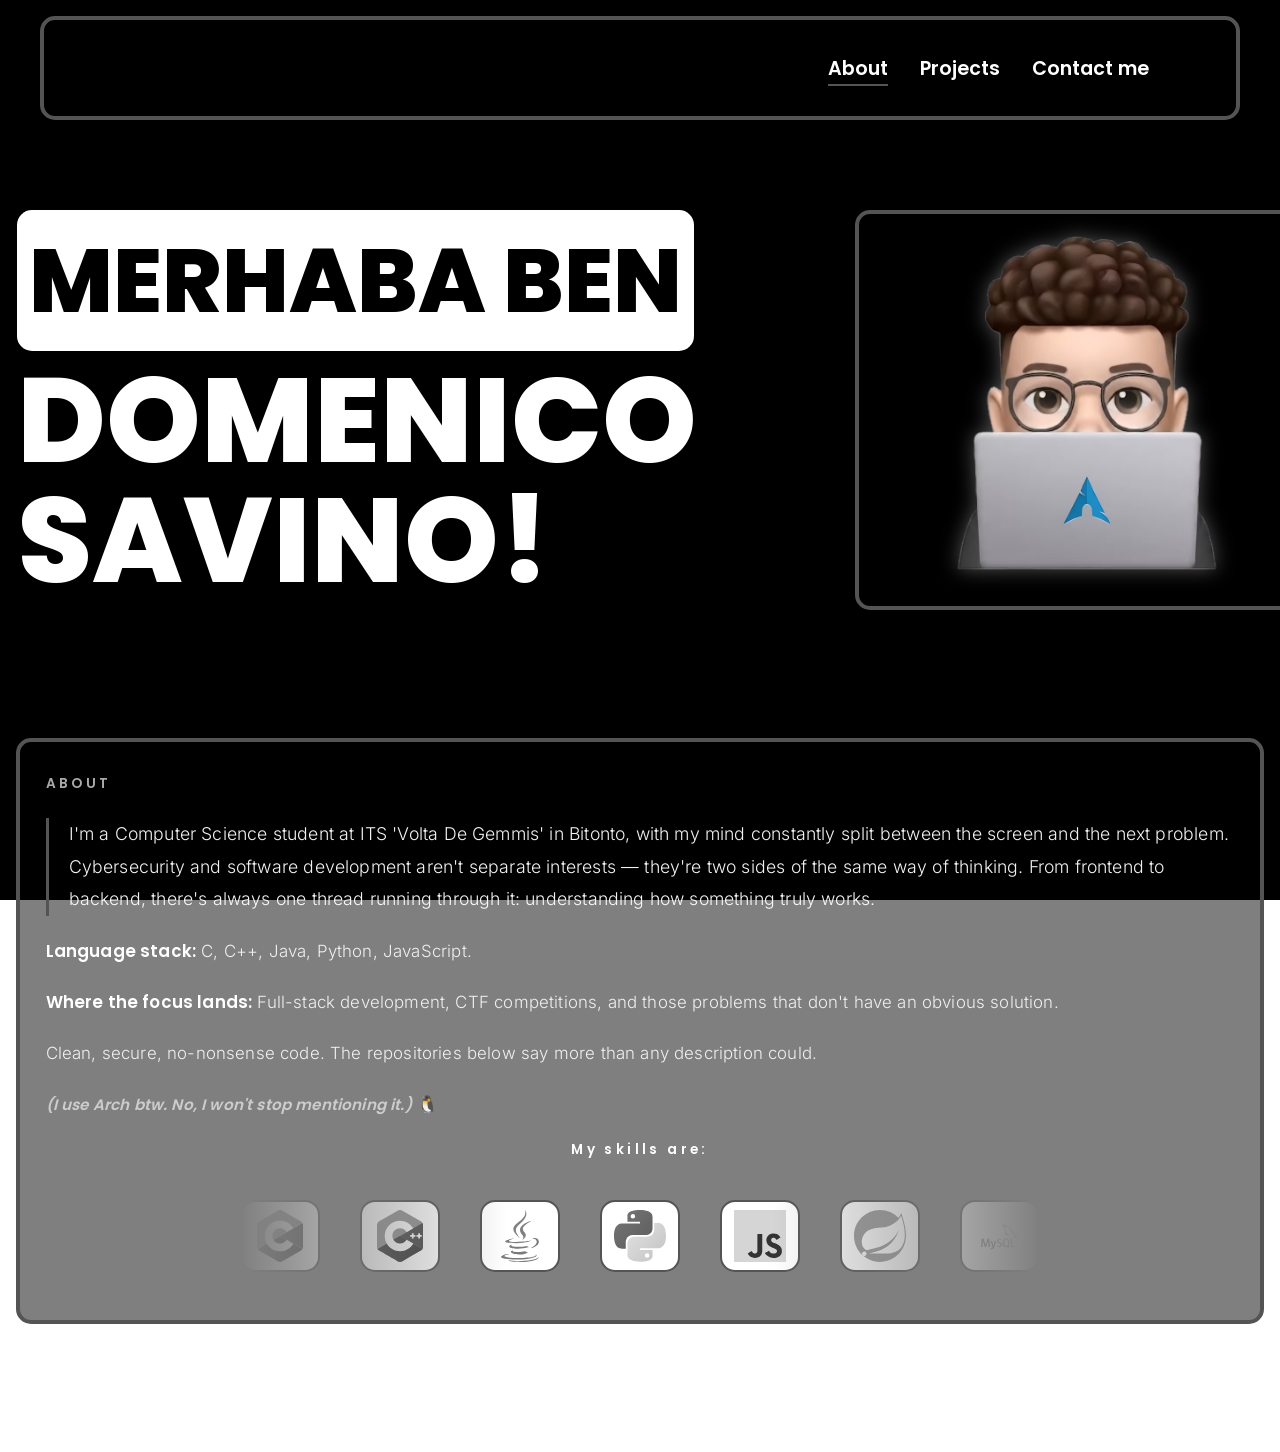
==== commit 65171ab6: "" ====
--- a/index.html
+++ b/index.html
@@ -3,15 +3,23 @@
 <head>
     <meta charset="UTF-8">
     <meta name="viewport" content="width=device-width, initial-scale=1.0">
+    <meta name="description" content="Domenico Savino | CS Student, Junior Software Developer & Cybersecurity CTF Player. Explore my portfolio to discover projects, code, and skills">
+    <link rel="canonical" href="https://cicciosium.github.io/">
+    <meta property="og:title" content="Domenico Savino | Portfolio">
+    <meta property="og:description" content="Official portfolio of Domenico Savino">
+    <meta property="og:image" content="https://cicciosium.github.io/home/immagineFinale.webp">
     <title>Domenico's Portfolio</title>
+    <link rel="preload" href="home/style.css" as="style">
     <link rel="stylesheet" href="home/style.css">
+    <link rel="icon" type="image/svg+xml" href="home/immagineFinale.avif">
+    <link rel="preload" as="image" href="/home/immagineFinale.webp" fetchpriority="high">
 </head>
 <body>
-    <video id="video-bg" src="video_Background.mp4" autoplay muted loop playsinline poster="primo-frame.jpg"></video>
+    <video id="video-bg" poster="/home/video-poster.webp" autoplay loop muted playsinline aria-hidden="true" tabindex="-1"><source src="video_Background.mp4" type="video/mp4"></video>
     <header>
         <div class="contenitore">
             <a href="" class="foto-profilo" data-cursore="mano">
-                <img src="home/immagineFinale.png" alt="foto del mio Profilo" class="nav-foto-profilo">
+                <img src="home/immagineFinale.avif" alt="foto del mio Profilo" class="nav-foto-profilo">
             </a>
             <nav>
                 <ul data-cursore="mano">
@@ -37,7 +45,7 @@
                 <div id="nome">DOMENICO<span id="a-capo"></span>SAVINO!</div>
             </div>
             <div class="immagine-main">                
-                <img src="home/immagineFinale.png" alt="foto del mio Profilo" class="foto-profilo-main">
+                <img src="home/immagineFinale.avif" alt="foto del mio Profilo" class="foto-profilo-main">
             </div>
         </div>
     </main>
@@ -46,7 +54,7 @@
     </div>
     <section id="about" class="elemento">
         <h3>ABOUT</h3>
-        <p>I'm a Computer Science student at ITS 'Volta De Gemmis' in Bitonto, with my mind constantly split between the screen and the next problem. Cybersecurity and software development aren't separate interests, they're two sides of the same way of thinking. From frontend to backend, there's always one thread running through it: understanding how something truly works.</p>
+        <p>I'm a Computer Science student at ITS 'Volta De Gemmis' in Bitonto, with my mind constantly split between the screen and the next problem. Cybersecurity and software development aren't separate interests — they're two sides of the same way of thinking. From frontend to backend, there's always one thread running through it: understanding how something truly works.</p>
         <p><strong>Language stack:</strong> C, C++, Java, Python, JavaScript.</p>
         <p><strong>Where the focus lands:</strong> Full-stack development, CTF competitions, and those problems that don't have an obvious solution.</p>
         <p>Clean, secure, no-nonsense code. The repositories below say more than any description could.</p>
@@ -54,31 +62,37 @@
         <h3>My skills are:</h3>
         <div class="scroller">
             <div class="scroller-interno">
-                <img src="home/fotoC.png" alt="Logo C">
-                <img src="home/c++.png" alt="Logo C++">
-                <img src="home/java.png" alt="Logo Java">
-                <img src="home/python.png" alt="Logo Python">
-                <img src="home/js.png" alt="Logo JavaScript">
-                <img src="home/firebase.png" alt="Logo Firebase">
-                <img src="home/figma.png" alt="Logo Figma">
-                <img src="home/tailwind-css-logo.webp" alt="Logo Tailwind CSS">
-                <img src="home/HTML.webp" alt="Logo HTML">
-                <img src="home/CSS.webp" alt="Logo CSS">
+                <img src="home/c.svg" alt="Logo C" loading="lazy">
+                <img src="home/c++.svg" alt="Logo C++" loading="lazy">
+                <img src="home/java.svg" alt="Logo Java" loading="lazy">
+                <img src="home/python.svg" alt="Logo Python" loading="lazy">
+                <img src="home/javascript.svg" alt="Logo JavaScript" loading="lazy">
+                <img src="home/spring-logo.svg" alt="Logo Spring Boot" loading="lazy">
+                <img src="home/mysql.svg" alt="Logo MySQL" loading="lazy">
+                <img src="home/maven.svg" alt="Logo Maven" loading="lazy">
+                <img src="home/html.svg" alt="Logo HTML" loading="lazy">
+                <img src="home/css.svg" alt="Logo CSS" loading="lazy">
+                <img src="home/tailwind-css-logo.svg" alt="Logo Tailwind CSS" loading="lazy">
+                <img src="home/firebase.svg" alt="Logo Firebase" loading="lazy">
+                <img src="home/figma.svg" alt="Logo Figma" loading="lazy">
             </div>
             <div aria-hidden class="scroller-interno">
-                <img src="home/fotoC.png" alt="Logo C">
-                <img src="home/c++.png" alt="Logo C++">
-                <img src="home/java.png" alt="Logo Java">
-                <img src="home/python.png" alt="Logo Python">
-                <img src="home/js.png" alt="Logo JavaScript">
-                <img src="home/firebase.png" alt="Logo Firebase">
-                <img src="home/figma.png" alt="Logo Figma">
-                <img src="home/tailwind-css-logo.webp" alt="Logo Tailwind CSS">
-                <img src="home/HTML.webp" alt="Logo HTML">
-                <img src="home/CSS.webp" alt="Logo CSS">
+                <img src="home/c.svg" alt="Logo C" loading="lazy">
+                <img src="home/c++.svg" alt="Logo C++" loading="lazy">
+                <img src="home/java.svg" alt="Logo Java" loading="lazy">
+                <img src="home/python.svg" alt="Logo Python" loading="lazy">
+                <img src="home/javascript.svg" alt="Logo JavaScript" loading="lazy">
+                <img src="home/spring-logo.svg" alt="Logo Spring Boot" loading="lazy">
+                <img src="home/sql.svg" alt="Logo MySQL" loading="lazy">
+                <img src="home/maven.svg" alt="Logo Maven" loading="lazy">
+                <img src="home/html.svg" alt="Logo HTML" loading="lazy">
+                <img src="home/css.svg" alt="Logo CSS" loading="lazy">
+                <img src="home/tailwind-css-logo.svg" alt="Logo Tailwind CSS" loading="lazy">
+                <img src="home/firebase.svg" alt="Logo Firebase" loading="lazy">
+                <img src="home/figma.svg" alt="Logo Figma" loading="lazy">
             </div>
         </div>
     </section>
     <script src="home/script.js"></script>
 </body>
-</html>
+</html>
--- a/home/style.css
+++ b/home/style.css
@@ -1,4 +1,47 @@
-@import url("https://fonts.googleapis.com/css2?family=Inter:wght@300;400;700&family=Poppins:wght@600;800&display=swap");
+@font-face {
+	font-display: swap;
+	font-family: "Inter";
+	font-style: normal;
+	font-weight: 300;
+	src: url("../font/inter-v20-latin/inter-v20-latin-300.woff2")
+		format("woff2");
+}
+
+@font-face {
+	font-display: swap;
+	font-family: "Inter";
+	font-style: normal;
+	font-weight: 400;
+	src: url("../font/inter-v20-latin/inter-v20-latin-regular.woff2")
+		format("woff2");
+}
+
+@font-face {
+	font-display: swap;
+	font-family: "Inter";
+	font-style: normal;
+	font-weight: 700;
+	src: url("../font/inter-v20-latin/inter-v20-latin-700.woff2")
+		format("woff2");
+}
+
+@font-face {
+	font-display: swap;
+	font-family: "Poppins";
+	font-style: normal;
+	font-weight: 600;
+	src: url("../font/poppins-v24-latin/poppins-v24-latin-600.woff2")
+		format("woff2");
+}
+
+@font-face {
+	font-display: swap;
+	font-family: "Poppins";
+	font-style: normal;
+	font-weight: 800;
+	src: url("../font/poppins-v24-latin/poppins-v24-latin-800.woff2")
+		format("woff2");
+}
 
 * {
 	margin: 0;
@@ -294,14 +337,20 @@
 	gap: 2.5rem;
 	align-items: center;
 	animation: scorrimento 20s infinite linear;
-	padding-right: 2.5rem;
+	padding: 1rem 2.5rem 1rem 0;
+	width: max-content;
+	flex-shrink: 0;
+	flex-wrap: nowrap;
 }
 
 .scroller-interno img {
 	flex: 0 0 5rem;
-	border-radius: 0.938rem;
 	height: 4.5rem;
 	width: 4.5rem;
+	box-sizing: border-box;
+	background-color: #fff;
+	border-radius: 0.938rem;
+	border: 2px solid #545454;
 	object-fit: contain;
 	padding: 0.5rem;
 	filter: grayscale(100%);
@@ -317,10 +366,10 @@
 
 @keyframes scorrimento {
 	from {
-		translate: 0;
+		transform: translateX(0);
 	}
 	to {
-		translate: -100%;
+		transform: translateX(-100%);
 	}
 }
 
--- a/home/style.css
+++ b/home/style.css
@@ -1,4 +1,47 @@
-@import url("https://fonts.googleapis.com/css2?family=Inter:wght@300;400;700&family=Poppins:wght@600;800&display=swap");
+@font-face {
+	font-display: swap;
+	font-family: "Inter";
+	font-style: normal;
+	font-weight: 300;
+	src: url("../font/inter-v20-latin/inter-v20-latin-300.woff2")
+		format("woff2");
+}
+
+@font-face {
+	font-display: swap;
+	font-family: "Inter";
+	font-style: normal;
+	font-weight: 400;
+	src: url("../font/inter-v20-latin/inter-v20-latin-regular.woff2")
+		format("woff2");
+}
+
+@font-face {
+	font-display: swap;
+	font-family: "Inter";
+	font-style: normal;
+	font-weight: 700;
+	src: url("../font/inter-v20-latin/inter-v20-latin-700.woff2")
+		format("woff2");
+}
+
+@font-face {
+	font-display: swap;
+	font-family: "Poppins";
+	font-style: normal;
+	font-weight: 600;
+	src: url("../font/poppins-v24-latin/poppins-v24-latin-600.woff2")
+		format("woff2");
+}
+
+@font-face {
+	font-display: swap;
+	font-family: "Poppins";
+	font-style: normal;
+	font-weight: 800;
+	src: url("../font/poppins-v24-latin/poppins-v24-latin-800.woff2")
+		format("woff2");
+}
 
 * {
 	margin: 0;
@@ -294,14 +337,20 @@
 	gap: 2.5rem;
 	align-items: center;
 	animation: scorrimento 20s infinite linear;
-	padding-right: 2.5rem;
+	padding: 1rem 2.5rem 1rem 0;
+	width: max-content;
+	flex-shrink: 0;
+	flex-wrap: nowrap;
 }
 
 .scroller-interno img {
 	flex: 0 0 5rem;
-	border-radius: 0.938rem;
 	height: 4.5rem;
 	width: 4.5rem;
+	box-sizing: border-box;
+	background-color: #fff;
+	border-radius: 0.938rem;
+	border: 2px solid #545454;
 	object-fit: contain;
 	padding: 0.5rem;
 	filter: grayscale(100%);
@@ -317,10 +366,10 @@
 
 @keyframes scorrimento {
 	from {
-		translate: 0;
+		transform: translateX(0);
 	}
 	to {
-		translate: -100%;
+		transform: translateX(-100%);
 	}
 }
 
